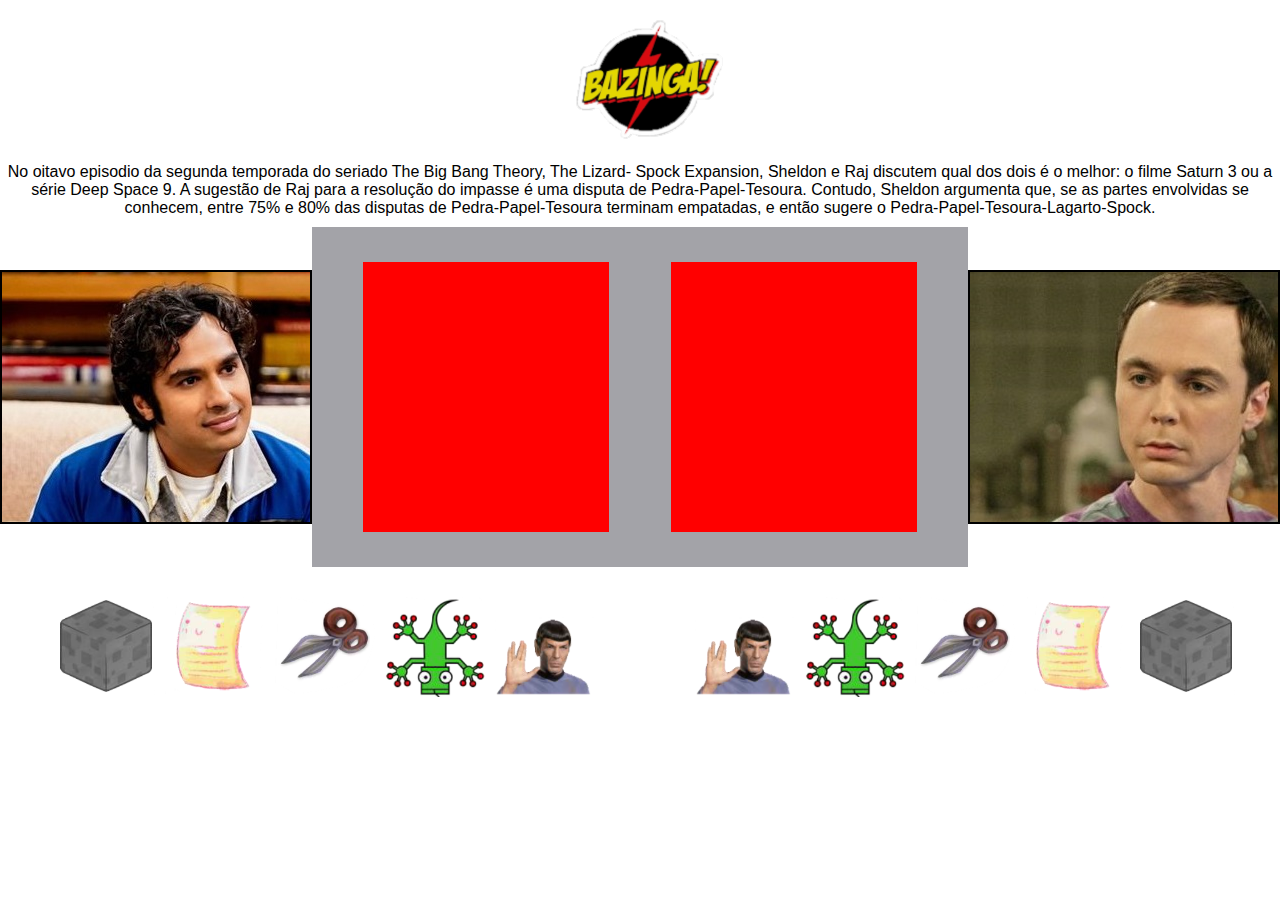
==== jogo_Bazinga/index.html @ 73249eac "update grid painel" ====
<!DOCTYPE html>
<html lang="en">

<head>
    <meta charset="UTF-8">
    <meta http-equiv="X-UA-Compatible" content="IE=edge">
    <meta name="viewport" content="width=device-width, initial-scale=1.0">

    <link rel="stylesheet" type="text/css" href="./styleBazinga.css" media="screen">

    <title>BAZINGA!</title>
</head>

<body>
    <div class="titulo"><img src="./images/Bazinga.png" alt="BAZINGA"></div>
    <div class="qtdRodadas"></div>
    <div class="explicandoJogo">
        No oitavo episodio da segunda temporada do seriado The Big Bang Theory, The Lizard-
        Spock Expansion, Sheldon e Raj discutem qual dos dois é o melhor: o filme Saturn 3 ou a
        série Deep Space 9. A sugestão de Raj para a resolução do impasse é uma disputa de
        Pedra-Papel-Tesoura. Contudo, Sheldon argumenta que, se as partes envolvidas se
        conhecem, entre 75% e 80% das disputas de Pedra-Papel-Tesoura terminam empatadas, e
        então sugere o Pedra-Papel-Tesoura-Lagarto-Spock.
    </div>
    <div class="painelJogo">
        <div class="imgJogador1" id="gArea1"></div>
        <div class="jogadaAtual" id="gArea2">
            <div class="jkp1"></div>
            <div class="jkp2"></div>
        </div>
        <div class="imgJogador2" id="gArea3"></div>
    </div>    
    <div class="jogadasPossiveis">

        <div class="jogadas1">
            <div class="imgJogada1" id="pedra1"></div>
            <div class="imgJogada1" id="papel1"></div>
            <div class="imgJogada1" id="tesoura1"></div>
            <div class="imgJogada1" id="lagarta1"></div>
            <div class="imgJogada1" id="Spock1"></div>
        </div>
        <div class="jogadas2">
            <div class="imgJogada2" id="pedra2"></div>
            <div class="imgJogada2" id="papel2"></div>
            <div class="imgJogada2" id="tesoura2"></div>
            <div class="imgJogada2" id="lagarta2"></div>
            <div class="imgJogada2" id="Spock2"></div>
        </div>
    </div>

    <script src="bazinga.js"></script>
</body>

</html>
---- jogo_Bazinga/styleBazinga.css ----
body{
    margin: 0;
}
.titulo{
    text-align: center;
}
.explicandoJogo{
    margin-bottom: 10px;
    font-family: 'Segoe UI', Tahoma, Geneva, Verdana, sans-serif;
    text-align: center;

}
.painelJogo{
    display: grid;
    grid-row: auto;
    grid-template-columns: auto auto auto;
    align-items: center;
    grid-template-areas: "a1 a2 a2 a3";
    
}
#gArea1{
    grid-area: a1;
}
#gArea2{
    grid-area: a2;
}
#gArea3{
    grid-area: a3;
}
.imgJogador1,.imgJogador2{
    height: 250px;
    margin: 0;
    border: 2px black solid;
    background-repeat: no-repeat;
}
.imgJogador1{
    margin: center;
    background-image: url(./images/Raj.jpg);
}.imgJogador2{
    background-image: url(./images/Sheldon.jpg);    
}
.jogadaAtual{    
    height: 300px;
    padding: 20px;
    background-color: rgba(76, 76, 85, 0.514);
    display: grid;
    grid-row: auto;
    grid-template-columns: auto auto;
    align-items: center;
    justify-items: center;
    
}
.jkp1,.jkp2{
    height:90%;
    width: 80%;
    background-color: red;    
}
.jogadasPossiveis{
    margin-top: 30px;
    display: flex;
    justify-content: space-around;

}


/*         v   jogadas   v         */

.imgJogada1,.imgJogada2{
    display: flex;  
    height: 100px;
    width: 100px;
    margin-left: 10px;
}
.jogadas1{
    float: left;
}
.jogadas2{
    float: right;
}
.imgJogada1{ 
    float: left;   
}.imgJogada2{ 
    float: right;   
}
#pedra1,#pedra2{
    background: url("./images/pedra.png");
    background-size: 100px;
}
#papel1,#papel2{
    background: url("./images/papel.png");
    background-size: 100px;
    background-repeat: no-repeat;
}
#tesoura1,#tesoura2{
    background: url("./images/tesoura.png");
    background-size: 100px;
}
#lagarta1,#lagarta2{
    background: url("./images/lagarta.png");
    background-size: 100px;
}
#Spock1,#Spock2{
    margin-top: 20px;
    background: url("./images/Spock.png");
    background-size: 100px;
    background-repeat: no-repeat;
}
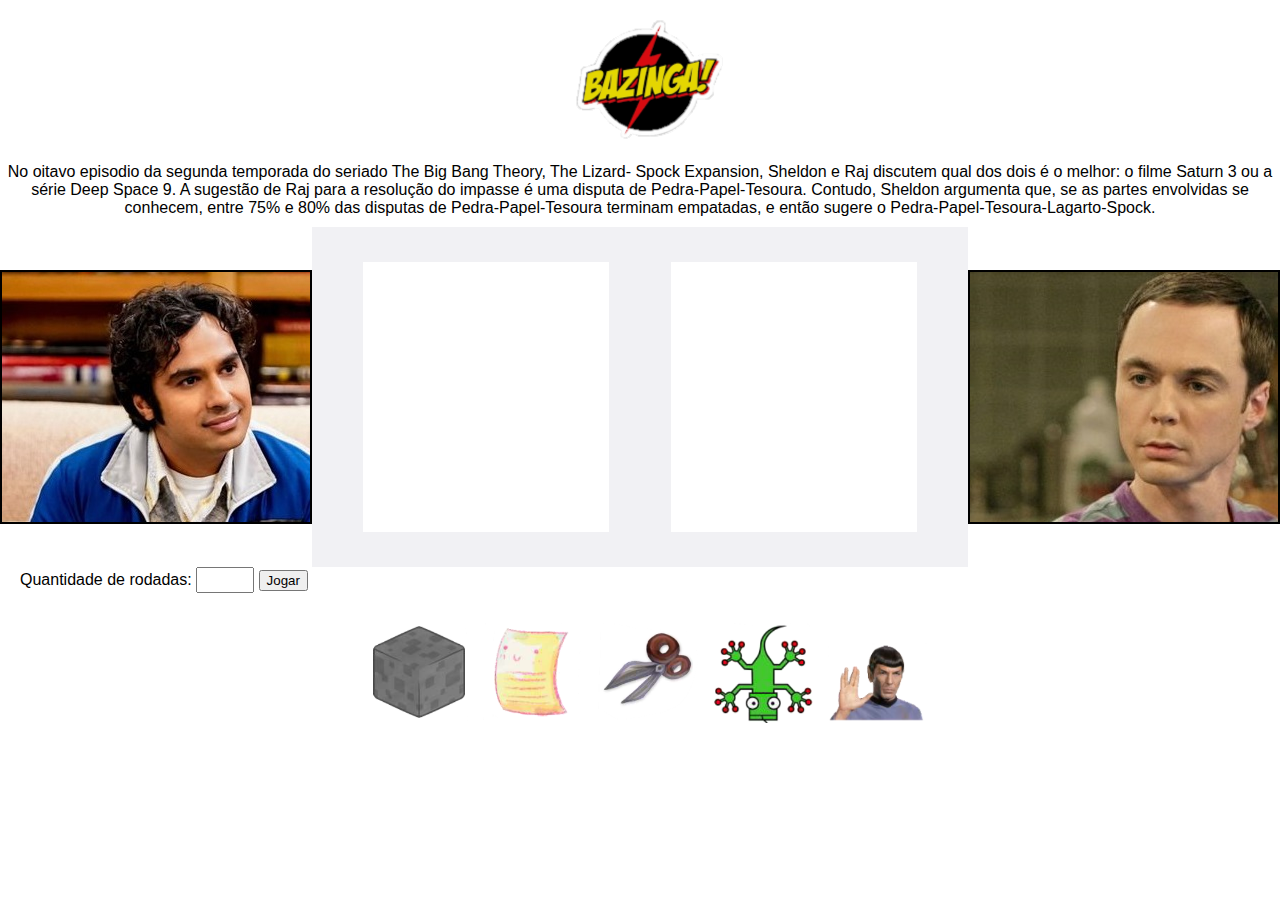
==== commit d6047ce7: "insert new functions" ====
--- a/jogo_Bazinga/index.html
+++ b/jogo_Bazinga/index.html
@@ -13,7 +13,7 @@
 
 <body>
     <div class="titulo"><img src="./images/Bazinga.png" alt="BAZINGA"></div>
-    <div class="qtdRodadas"></div>
+
     <div class="explicandoJogo">
         No oitavo episodio da segunda temporada do seriado The Big Bang Theory, The Lizard-
         Spock Expansion, Sheldon e Raj discutem qual dos dois é o melhor: o filme Saturn 3 ou a
@@ -23,22 +23,37 @@
         então sugere o Pedra-Papel-Tesoura-Lagarto-Spock.
     </div>
     <div class="painelJogo">
-        <div class="imgJogador1" id="gArea1"></div>
+        <div class="imgJogador1" id="gArea1">
+
+        </div>
         <div class="jogadaAtual" id="gArea2">
             <div class="jkp1"></div>
             <div class="jkp2"></div>
         </div>
         <div class="imgJogador2" id="gArea3"></div>
-    </div>    
+    </div>
+    <div class="entrada">
+        <form action="">
+            <label for="txtJogadas" id="lblJogadas">Quantidade de rodadas:</label>
+            <input type="number" name="txtJogadas" id="qtdJogadas">
+            <input type="button" value="Jogar">
+        </form>
+        <div id="placar"></div>
+    </div>
+    <div id="jogadasFeitas">
+        <!-- Recebe as jogadas que o Raj fez seguindo a sequencia de input do usuario -->
+    </div>
+
     <div class="jogadasPossiveis">
 
-        <div class="jogadas1">
-            <div class="imgJogada1" id="pedra1"></div>
-            <div class="imgJogada1" id="papel1"></div>
-            <div class="imgJogada1" id="tesoura1"></div>
-            <div class="imgJogada1" id="lagarta1"></div>
-            <div class="imgJogada1" id="Spock1"></div>
+        <div class="jogadas">
+            <div class="imgJogada" id="pedra1" jogada="pedra"></div>
+            <div class="imgJogada" id="papel1" jogada="papel"></div>
+            <div class="imgJogada" id="tesoura1" jogada="tesoura"></div>
+            <div class="imgJogada" id="lagarta1" jogada="lagarta"></div>
+            <div class="imgJogada" id="Spock1" jogada="Spock"></div>
         </div>
+        <!-- 
         <div class="jogadas2">
             <div class="imgJogada2" id="pedra2"></div>
             <div class="imgJogada2" id="papel2"></div>
@@ -46,6 +61,7 @@
             <div class="imgJogada2" id="lagarta2"></div>
             <div class="imgJogada2" id="Spock2"></div>
         </div>
+        -->
     </div>
 
     <script src="bazinga.js"></script>
--- a/jogo_Bazinga/styleBazinga.css
+++ b/jogo_Bazinga/styleBazinga.css
@@ -12,21 +12,14 @@
 }
 .painelJogo{
     display: grid;
-    grid-row: auto;
-    grid-template-columns: auto auto auto;
     align-items: center;
     grid-template-areas: "a1 a2 a2 a3";
-    
 }
-#gArea1{
-    grid-area: a1;
-}
-#gArea2{
-    grid-area: a2;
-}
-#gArea3{
-    grid-area: a3;
-}
+
+#gArea1{grid-area: a1;}
+#gArea2{grid-area: a2;}
+#gArea3{grid-area: a3;}
+
 .imgJogador1,.imgJogador2{
     height: 250px;
     margin: 0;
@@ -42,7 +35,7 @@
 .jogadaAtual{    
     height: 300px;
     padding: 20px;
-    background-color: rgba(76, 76, 85, 0.514);
+    background-color: rgba(201, 201, 212, 0.26);
     display: grid;
     grid-row: auto;
     grid-template-columns: auto auto;
@@ -53,7 +46,23 @@
 .jkp1,.jkp2{
     height:90%;
     width: 80%;
-    background-color: red;    
+    background-color: rgb(255, 255, 255);    
+}
+
+.entrada{
+    font-family: 'Gill Sans', 'Gill Sans MT', Calibri, 'Trebuchet MS', sans-serif;
+}
+form{
+    display: inline-block;
+    margin-left: 20px;
+}
+#qtdJogadas{
+    width: 50px;
+    height: 20px;
+}
+#placar{
+    text-align: center;
+    font-size: 50px;
 }
 .jogadasPossiveis{
     margin-top: 30px;
@@ -65,19 +74,19 @@
 
 /*         v   jogadas   v         */
 
-.imgJogada1,.imgJogada2{
+.imgJogada,.imgJogada2{
     display: flex;  
     height: 100px;
     width: 100px;
-    margin-left: 10px;
+    margin-left: 15px;
 }
-.jogadas1{
+.jogadas{
     float: left;
 }
 .jogadas2{
     float: right;
 }
-.imgJogada1{ 
+.imgJogada{ 
     float: left;   
 }.imgJogada2{ 
     float: right;   
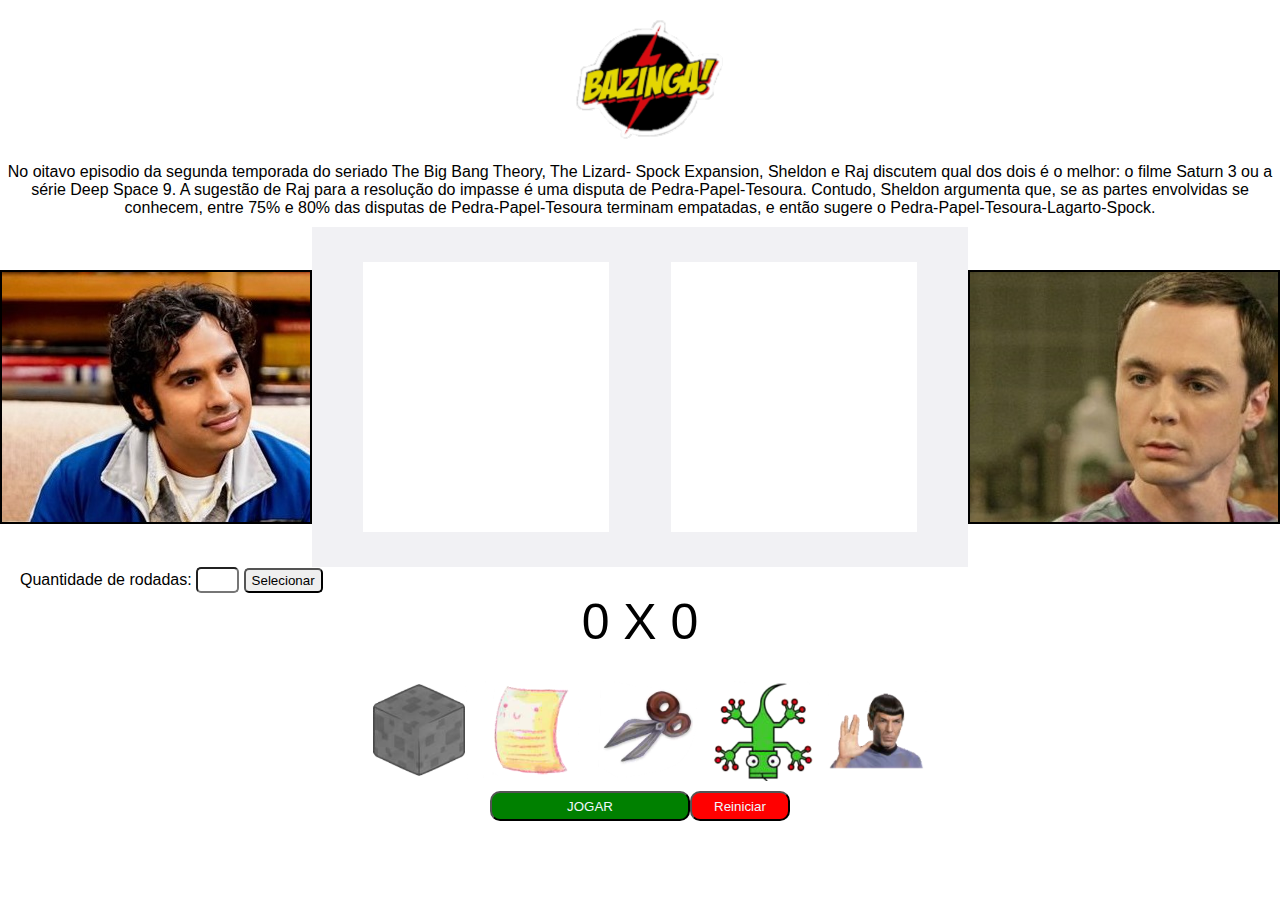
==== commit c7c636c5: "update project" ====
--- a/jogo_Bazinga/index.html
+++ b/jogo_Bazinga/index.html
@@ -36,7 +36,7 @@
         <form action="">
             <label for="txtJogadas" id="lblJogadas">Quantidade de rodadas:</label>
             <input type="number" name="txtJogadas" id="qtdJogadas">
-            <input type="button" value="Jogar">
+            <input type="button" value="Selecionar" id="btnSelecionar">
         </form>
         <div id="placar"></div>
     </div>
@@ -63,6 +63,10 @@
         </div>
         -->
     </div>
+    <div class="contPlay">
+        <input class="iniciarJogo" type="button" value="JOGAR">
+        <input class="reiniciarJogo" type="button" value="Reiniciar">
+    </div>
 
     <script src="bazinga.js"></script>
 </body>
--- a/jogo_Bazinga/styleBazinga.css
+++ b/jogo_Bazinga/styleBazinga.css
@@ -1,5 +1,6 @@
 body{
     margin: 0;
+
 }
 .titulo{
     text-align: center;
@@ -57,8 +58,14 @@
     margin-left: 20px;
 }
 #qtdJogadas{
-    width: 50px;
+    width: 35px;
     height: 20px;
+    border-radius: 5px;
+}
+#btnSelecionar{
+    height: 25px;
+    border-radius: 5px;
+
 }
 #placar{
     text-align: center;
@@ -70,8 +77,28 @@
     justify-content: space-around;
 
 }
-
-
+.contPlay{
+    display: flex;
+    justify-content: center;
+}
+.iniciarJogo{
+    text-align: center;
+    width: 200px;
+    height: 30px;
+    background-color: green;
+    color: aliceblue;
+    border-radius: 10px;
+    font-weight: 300; 
+}
+.reiniciarJogo{
+    text-align: center;
+    width: 100px;
+    height: 30px;
+    background-color: red;
+    color: aliceblue;
+    border-radius: 10px;
+    font-weight: 300; 
+}
 /*         v   jogadas   v         */
 
 .imgJogada,.imgJogada2{
@@ -109,7 +136,7 @@
     background-size: 100px;
 }
 #Spock1,#Spock2{
-    margin-top: 20px;
+    margin-top: 10px;
     background: url("./images/Spock.png");
     background-size: 100px;
     background-repeat: no-repeat;
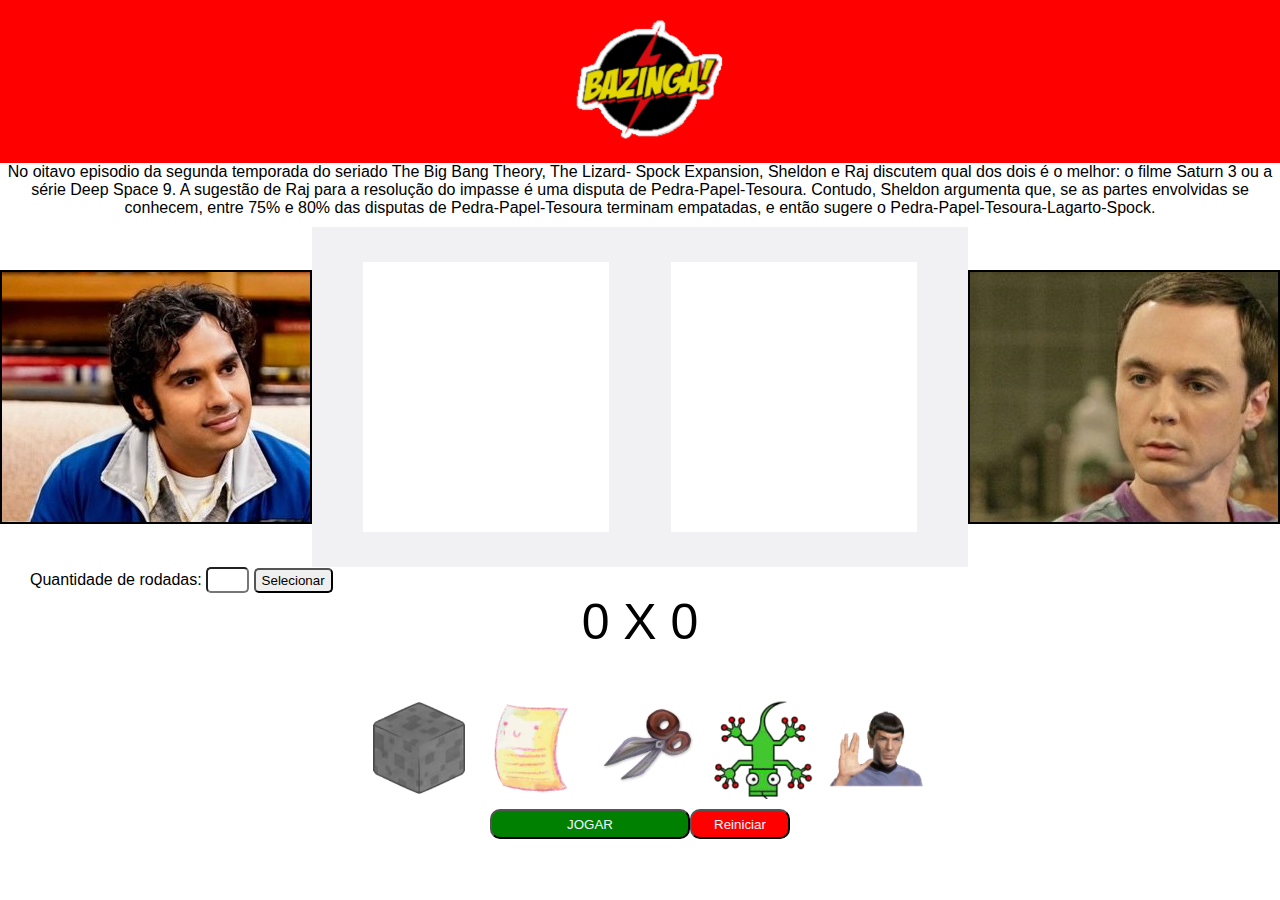
==== commit 6974229e: "update all" ====
--- a/jogo_Bazinga/index.html
+++ b/jogo_Bazinga/index.html
@@ -23,45 +23,34 @@
         então sugere o Pedra-Papel-Tesoura-Lagarto-Spock.
     </div>
     <div class="painelJogo">
-        <div class="imgJogador1" id="gArea1">
-
+        <div class="imgJogador1" id="gArea1"><!-- imagem do Raj --></div>
+        <div class="jogadaAtual" id="gArea2">
+            <div class="jkp1"></div><!-- jogada atual do Raj -->
+            <div class="jkp2"></div><!-- jogada atual Sheldon -->
         </div>
-        <div class="jogadaAtual" id="gArea2">
-            <div class="jkp1"></div>
-            <div class="jkp2"></div>
-        </div>
-        <div class="imgJogador2" id="gArea3"></div>
+        <div class="imgJogador2" id="gArea3"><!-- imagem do Sheldon --></div>
     </div>
     <div class="entrada">
         <form action="">
-            <label for="txtJogadas" id="lblJogadas">Quantidade de rodadas:</label>
+            <label for="txtJogadas" id="lblJogadas">Quantidade de rodadas:</label><!-- recebe a quantidade de jogadas -->
             <input type="number" name="txtJogadas" id="qtdJogadas">
             <input type="button" value="Selecionar" id="btnSelecionar">
         </form>
-        <div id="placar"></div>
+        <div id="placar"></div><!-- mostra o placar do jogo -->
     </div>
     <div id="jogadasFeitas">
         <!-- Recebe as jogadas que o Raj fez seguindo a sequencia de input do usuario -->
-    </div>
+    </div><br>
 
     <div class="jogadasPossiveis">
 
-        <div class="jogadas">
+        <div class="jogadas" id="jogadas">
             <div class="imgJogada" id="pedra1" jogada="pedra"></div>
             <div class="imgJogada" id="papel1" jogada="papel"></div>
             <div class="imgJogada" id="tesoura1" jogada="tesoura"></div>
             <div class="imgJogada" id="lagarta1" jogada="lagarta"></div>
             <div class="imgJogada" id="Spock1" jogada="Spock"></div>
         </div>
-        <!-- 
-        <div class="jogadas2">
-            <div class="imgJogada2" id="pedra2"></div>
-            <div class="imgJogada2" id="papel2"></div>
-            <div class="imgJogada2" id="tesoura2"></div>
-            <div class="imgJogada2" id="lagarta2"></div>
-            <div class="imgJogada2" id="Spock2"></div>
-        </div>
-        -->
     </div>
     <div class="contPlay">
         <input class="iniciarJogo" type="button" value="JOGAR">
--- a/jogo_Bazinga/styleBazinga.css
+++ b/jogo_Bazinga/styleBazinga.css
@@ -4,6 +4,7 @@
 }
 .titulo{
     text-align: center;
+    background-color: red;
 }
 .explicandoJogo{
     margin-bottom: 10px;
@@ -55,7 +56,7 @@
 }
 form{
     display: inline-block;
-    margin-left: 20px;
+    margin-left: 30px;
 }
 #qtdJogadas{
     width: 35px;
@@ -70,6 +71,9 @@
 #placar{
     text-align: center;
     font-size: 50px;
+}
+#jogadasFeitas{
+    margin-left: 30px;
 }
 .jogadasPossiveis{
     margin-top: 30px;
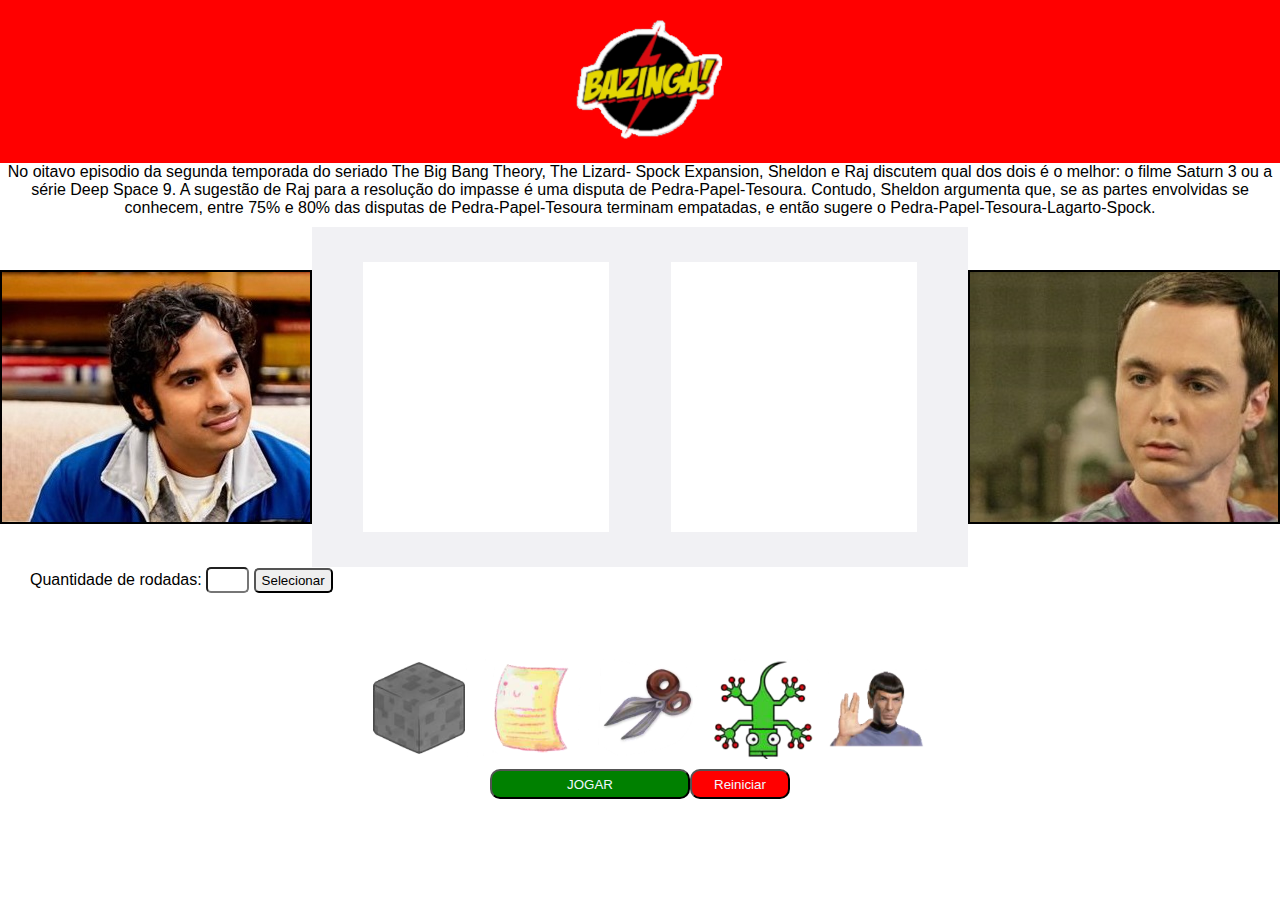
==== commit 66bec3bb: "criando functions das regras do jogo" ====
--- a/jogo_Bazinga/index.html
+++ b/jogo_Bazinga/index.html
@@ -36,8 +36,8 @@
             <input type="number" name="txtJogadas" id="qtdJogadas">
             <input type="button" value="Selecionar" id="btnSelecionar">
         </form>
-        <div id="placar"></div><!-- mostra o placar do jogo -->
-    </div>
+        <div id="placar"><!-- mostra o placar do jogo --></div>
+    </div><br>
     <div id="jogadasFeitas">
         <!-- Recebe as jogadas que o Raj fez seguindo a sequencia de input do usuario -->
     </div><br>
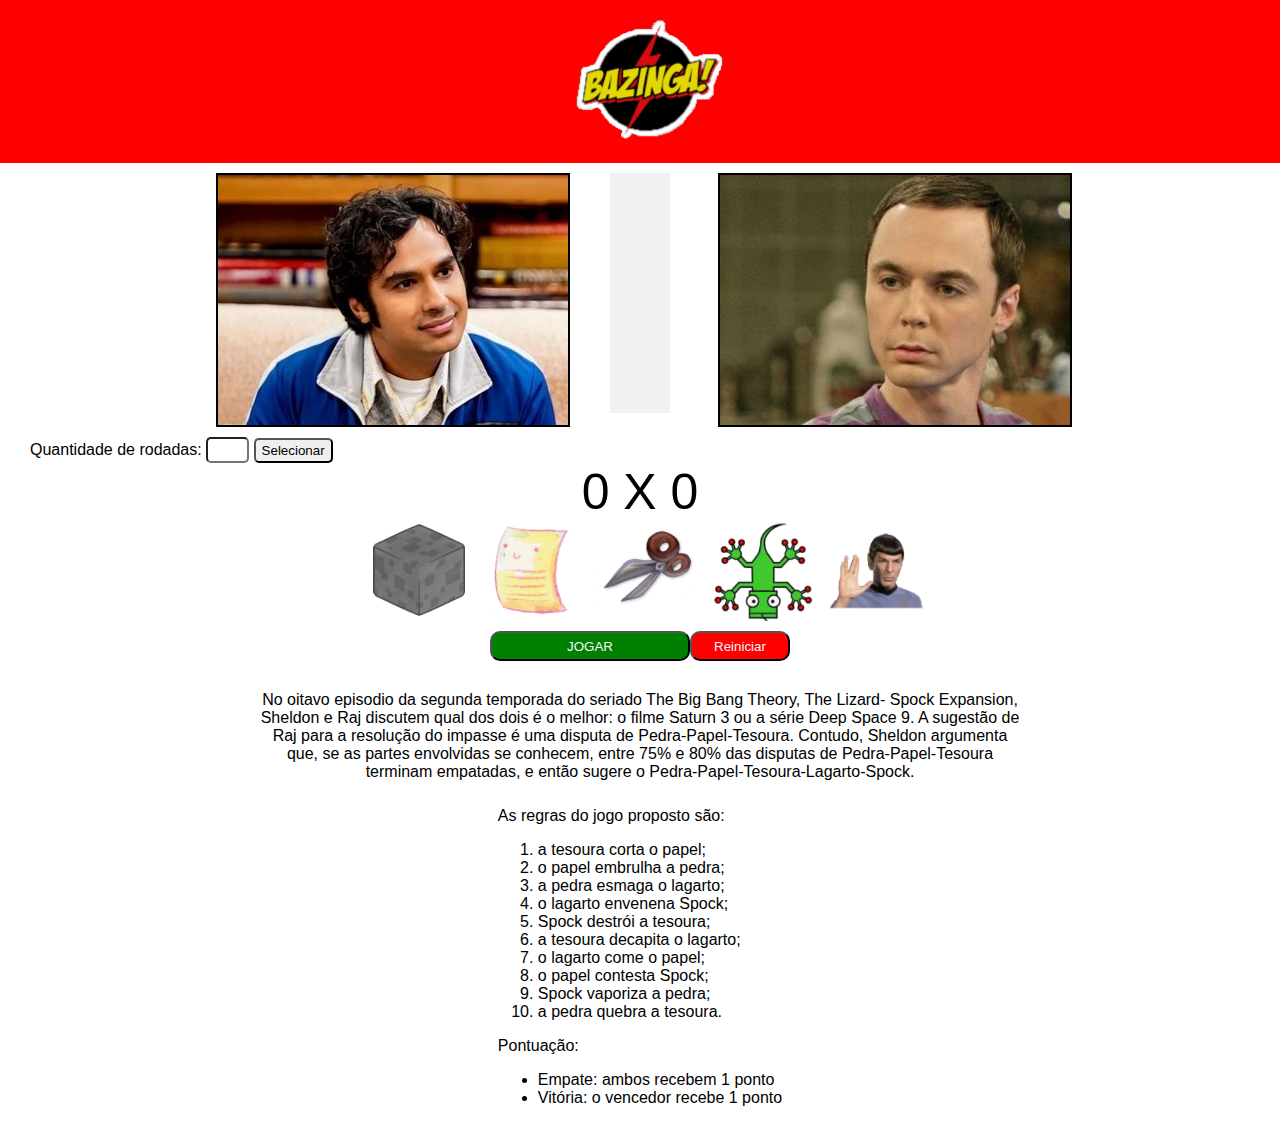
==== commit 35c52042: "update add regras game" ====
--- a/jogo_Bazinga/index.html
+++ b/jogo_Bazinga/index.html
@@ -13,34 +13,32 @@
 
 <body>
     <div class="titulo"><img src="./images/Bazinga.png" alt="BAZINGA"></div>
-
-    <div class="explicandoJogo">
-        No oitavo episodio da segunda temporada do seriado The Big Bang Theory, The Lizard-
-        Spock Expansion, Sheldon e Raj discutem qual dos dois é o melhor: o filme Saturn 3 ou a
-        série Deep Space 9. A sugestão de Raj para a resolução do impasse é uma disputa de
-        Pedra-Papel-Tesoura. Contudo, Sheldon argumenta que, se as partes envolvidas se
-        conhecem, entre 75% e 80% das disputas de Pedra-Papel-Tesoura terminam empatadas, e
-        então sugere o Pedra-Papel-Tesoura-Lagarto-Spock.
-    </div>
     <div class="painelJogo">
-        <div class="imgJogador1" id="gArea1"><!-- imagem do Raj --></div>
+        <div class="imgJogador1" id="gArea1">
+            <!-- imagem do Raj -->
+        </div>
         <div class="jogadaAtual" id="gArea2">
             <div class="jkp1"></div><!-- jogada atual do Raj -->
             <div class="jkp2"></div><!-- jogada atual Sheldon -->
         </div>
-        <div class="imgJogador2" id="gArea3"><!-- imagem do Sheldon --></div>
+        <div class="imgJogador2" id="gArea3">
+            <!-- imagem do Sheldon -->
+        </div>
     </div>
     <div class="entrada">
         <form action="">
-            <label for="txtJogadas" id="lblJogadas">Quantidade de rodadas:</label><!-- recebe a quantidade de jogadas -->
+            <label for="txtJogadas" id="lblJogadas">Quantidade de rodadas:</label>
+            <!-- recebe a quantidade de jogadas -->
             <input type="number" name="txtJogadas" id="qtdJogadas">
             <input type="button" value="Selecionar" id="btnSelecionar">
         </form>
-        <div id="placar"><!-- mostra o placar do jogo --></div>
-    </div><br>
+        <div id="placar">
+            <!-- mostra o placar do jogo -->
+        </div>
+    </div>
     <div id="jogadasFeitas">
         <!-- Recebe as jogadas que o Raj fez seguindo a sequencia de input do usuario -->
-    </div><br>
+    </div>
 
     <div class="jogadasPossiveis">
 
@@ -53,8 +51,39 @@
         </div>
     </div>
     <div class="contPlay">
-        <input class="iniciarJogo" type="button" value="JOGAR">
-        <input class="reiniciarJogo" type="button" value="Reiniciar">
+        <input class="iniciarJogo" type="button" value="JOGAR"><!-- onclick via js para Iniciar partida -->
+        <input class="reiniciarJogo" type="button" value="Reiniciar"><!-- onclick via js para Reiniciar -->
+    </div>
+    <div class="conteinerRegras">
+        <div class="explicandoJogo">
+            No oitavo episodio da segunda temporada do seriado The Big Bang Theory, The Lizard-
+            Spock Expansion, Sheldon e Raj discutem qual dos dois é o melhor: o filme Saturn 3 ou a
+            série Deep Space 9. A sugestão de Raj para a resolução do impasse é uma disputa de
+            Pedra-Papel-Tesoura. Contudo, Sheldon argumenta que, se as partes envolvidas se
+            conhecem, entre 75% e 80% das disputas de Pedra-Papel-Tesoura terminam empatadas, e
+            então sugere o Pedra-Papel-Tesoura-Lagarto-Spock.
+
+        </div>
+        <div class="regras">
+            <p> As regras do jogo proposto são:</p>
+            <ol>
+                <li>a tesoura corta o papel;</li>
+                <li>o papel embrulha a pedra;</li>
+                <li>a pedra esmaga o lagarto;</li>
+                <li>o lagarto envenena Spock;</li>
+                <li>Spock destrói a tesoura;</li>
+                <li>a tesoura decapita o lagarto;</li>
+                <li>o lagarto come o papel;</li>
+                <li>o papel contesta Spock;</li>
+                <li>Spock vaporiza a pedra;</li>
+                <li>a pedra quebra a tesoura.</li>
+            </ol>
+            <p>Pontuação:</p>
+            <ul>
+                <li>Empate: ambos recebem 1 ponto</li>
+                <li>Vitória: o vencedor recebe 1 ponto</li>
+            </ul>
+        </div>
     </div>
 
     <script src="bazinga.js"></script>
--- a/jogo_Bazinga/styleBazinga.css
+++ b/jogo_Bazinga/styleBazinga.css
@@ -1,21 +1,17 @@
 body{
     margin: 0;
-
+    font-family: 'Segoe UI', Tahoma, Geneva, Verdana, sans-serif;
 }
 .titulo{
     text-align: center;
     background-color: red;
 }
-.explicandoJogo{
-    margin-bottom: 10px;
-    font-family: 'Segoe UI', Tahoma, Geneva, Verdana, sans-serif;
-    text-align: center;
-
-}
 .painelJogo{
     display: grid;
-    align-items: center;
+    justify-content: center;
     grid-template-areas: "a1 a2 a2 a3";
+    grid-gap: 40px;
+    padding: 10px;
 }
 
 #gArea1{grid-area: a1;}
@@ -24,30 +20,29 @@
 
 .imgJogador1,.imgJogador2{
     height: 250px;
-    margin: 0;
+    width: 350px;
+    margin-left: 8px;
     border: 2px black solid;
     background-repeat: no-repeat;
 }
 .imgJogador1{
-    margin: center;
     background-image: url(./images/Raj.jpg);
 }.imgJogador2{
     background-image: url(./images/Sheldon.jpg);    
 }
 .jogadaAtual{    
-    height: 300px;
+    height: 200px;
     padding: 20px;
     background-color: rgba(201, 201, 212, 0.26);
     display: grid;
     grid-row: auto;
+    gap: 20px;
     grid-template-columns: auto auto;
     align-items: center;
-    justify-items: center;
+    justify-items: end;
     
 }
 .jkp1,.jkp2{
-    height:90%;
-    width: 80%;
     background-color: rgb(255, 255, 255);    
 }
 
@@ -76,7 +71,6 @@
     margin-left: 30px;
 }
 .jogadasPossiveis{
-    margin-top: 30px;
     display: flex;
     justify-content: space-around;
 
@@ -92,7 +86,7 @@
     background-color: green;
     color: aliceblue;
     border-radius: 10px;
-    font-weight: 300; 
+    font-weight: 400; 
 }
 .reiniciarJogo{
     text-align: center;
@@ -101,11 +95,11 @@
     background-color: red;
     color: aliceblue;
     border-radius: 10px;
-    font-weight: 300; 
+    font-weight: 400; 
 }
 /*         v   jogadas   v         */
 
-.imgJogada,.imgJogada2{
+.imgJogada{
     display: flex;  
     height: 100px;
     width: 100px;
@@ -122,26 +116,40 @@
 }.imgJogada2{ 
     float: right;   
 }
-#pedra1,#pedra2{
+#pedra1{
     background: url("./images/pedra.png");
     background-size: 100px;
 }
-#papel1,#papel2{
+#papel1{
     background: url("./images/papel.png");
     background-size: 100px;
     background-repeat: no-repeat;
 }
-#tesoura1,#tesoura2{
+#tesoura1{
     background: url("./images/tesoura.png");
     background-size: 100px;
 }
-#lagarta1,#lagarta2{
+#lagarta1{
     background: url("./images/lagarta.png");
     background-size: 100px;
 }
-#Spock1,#Spock2{
+#Spock1{
     margin-top: 10px;
     background: url("./images/Spock.png");
     background-size: 100px;
     background-repeat: no-repeat;
-}+}
+.conteinerRegras{
+    display: flex;
+    flex-direction: column;
+    align-items: center;
+}
+.explicandoJogo{
+    margin-left: 20%;
+    margin-right: 20%;
+    margin-bottom: 10px;
+    margin-top: 30px;
+    display: inline-block;
+    text-align: center;
+
+}
